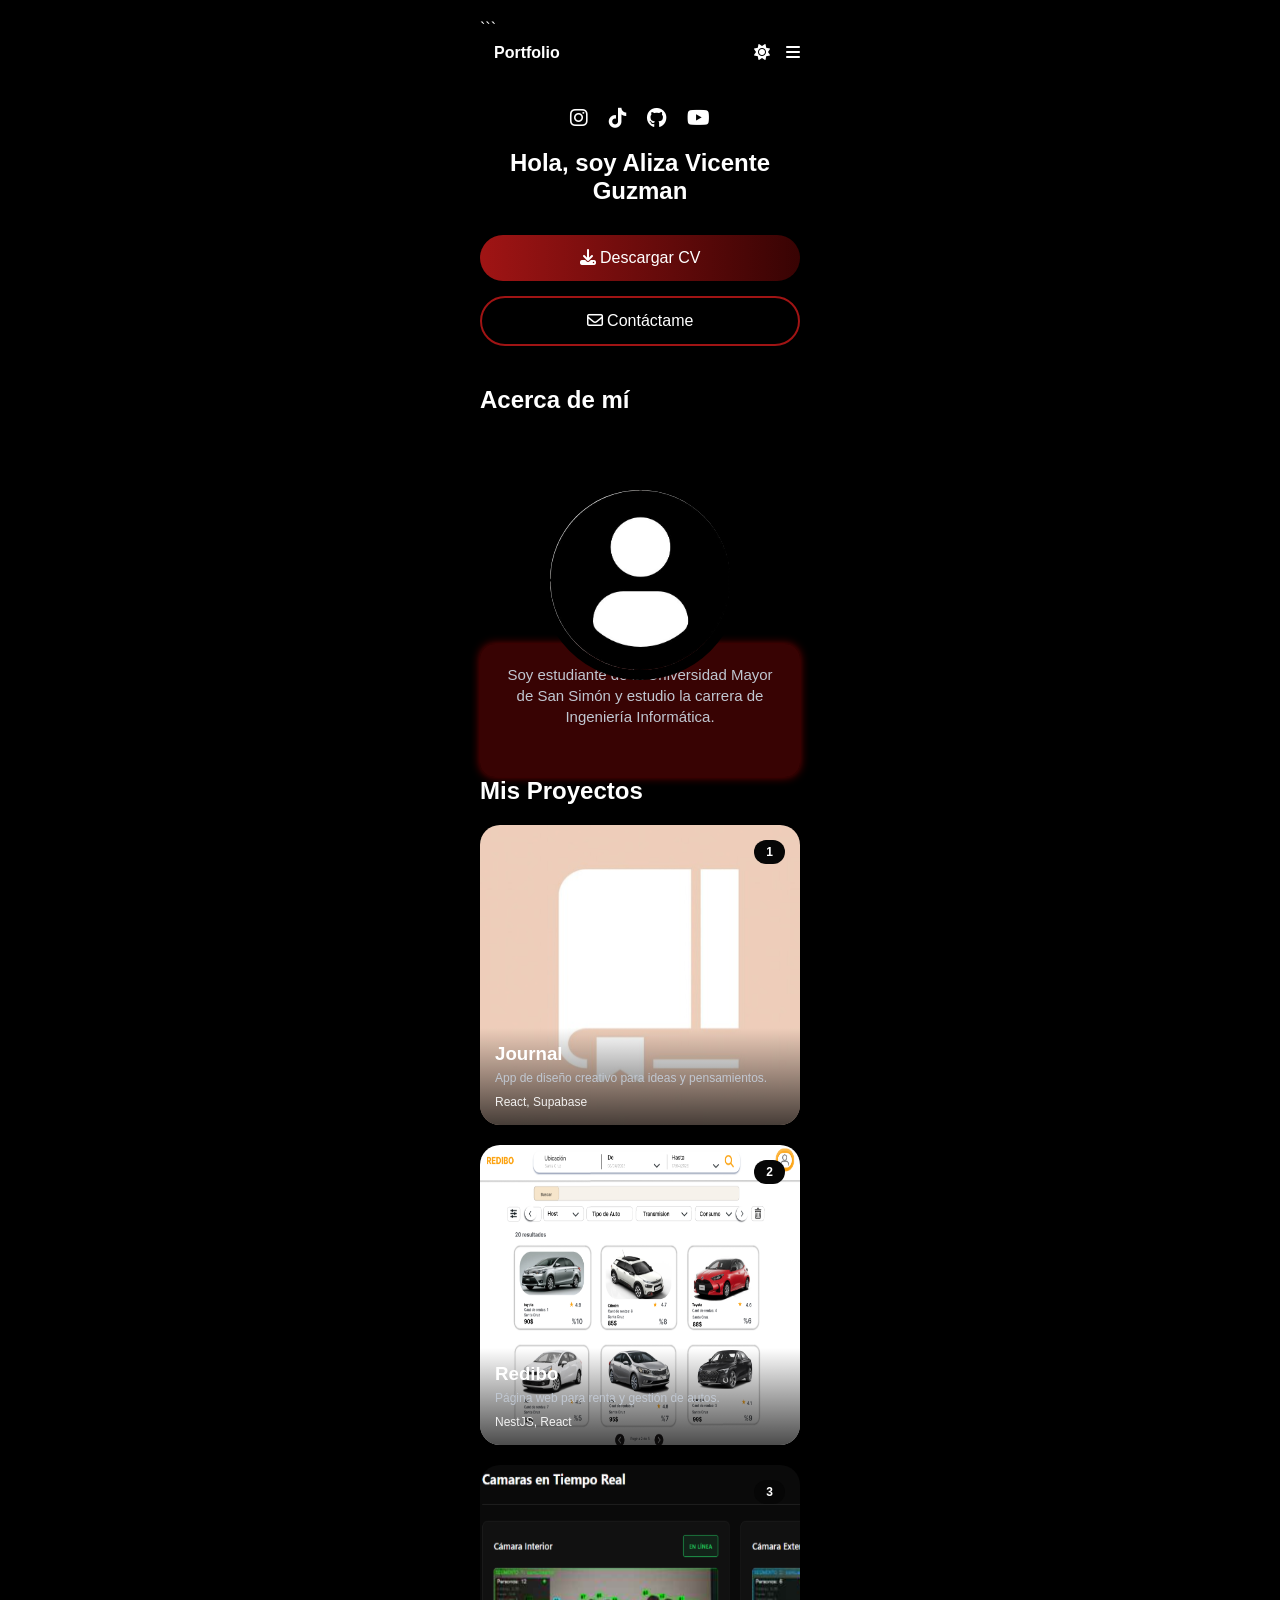
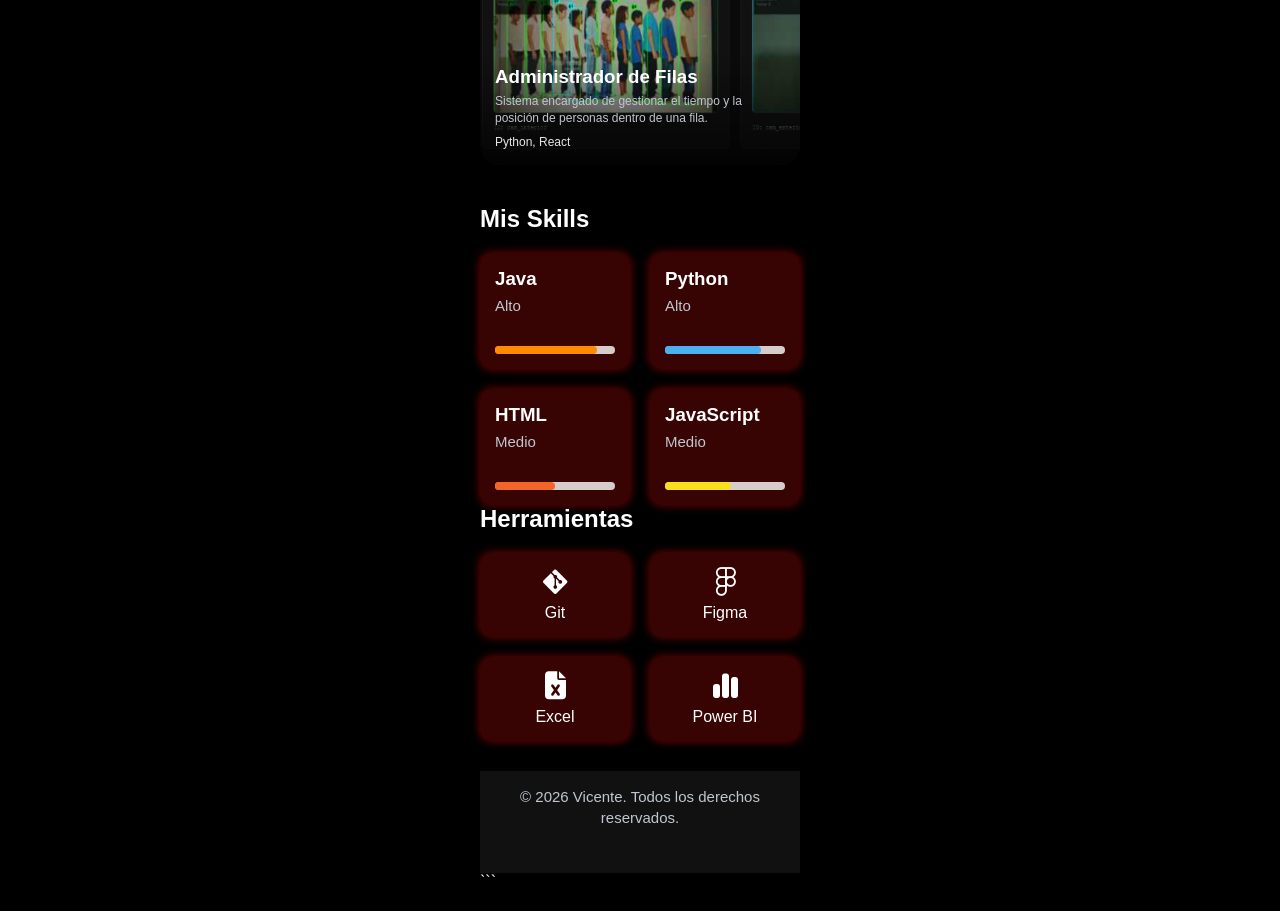
==== biografia.html @ 728a9b8c "Primer commit portafolio" ====
<!DOCTYPE html>

<html lang="es">
<head>
<meta charset="UTF-8">
<meta name="viewport" content="width=device-width, initial-scale=1.0">
<title>Portfolio</title>
<link rel="stylesheet" href="styles.css">

<!-- iconos -->

<link rel="stylesheet"
href="https://cdnjs.cloudflare.com/ajax/libs/font-awesome/6.5.0/css/all.min.css">
</head>

<body>

<main class="mobile-container">

```
<header class="topbar">
    <span class="logo">Portfolio</span>

    <div class="icons">
        <i class="fa-solid fa-sun"></i>
        <i class="fa-solid fa-bars"></i>
    </div>
</header>

<!-- HERO -->
<section class="hero">

    <div class="social">
        <i class="fa-brands fa-instagram"></i>
        <i class="fa-brands fa-tiktok"></i>
        <i class="fa-brands fa-github"></i>
        <i class="fa-brands fa-youtube"></i>
    </div>

    <h1>Hola, soy <span>Aliza Vicente Guzman</span></h1>

    <button class="btn-primary" id="cv">
        <i class="fa-solid fa-download"></i>
        Descargar CV
    </button>

    <button class="btn-secondary" id="contact">
        <i class="fa-regular fa-envelope"></i>
        Contáctame
    </button>

</section>

<!-- ACERCA DE MI -->
<section class="about">

    <h2>Acerca de mí</h2>
        
    <div class="about-card">
        <div class="profile-img">
            <img src="images/image.png" alt="Foto de perfil">
        </div>

        <p>
        Soy estudiante de la Universidad Mayor de San Simón y estudio la carrera de Ingeniería Informática.
        </p>
    </div>

</section> 

<!-- PROYECTOS -->
<section class="projects">

    <h2>Mis Proyectos</h2>

    <div class="card">
        <img src="images/image1.png" alt="Journal">

        <div class="number">1</div>

        <div class="info">
            <h3>Journal</h3>
            <p>App de diseño creativo para ideas y pensamientos.</p>
            <span class="framework">React, Supabase</span>
        </div>
    </div>

    <div class="card">
        <img src="images/image2.png" alt="Redibo">

        <div class="number">2</div>

        <div class="info">
            <h3>Redibo</h3>
            <p>Página web para renta y gestión de autos.</p>
            <span class="framework">NestJS, React</span>
        </div>
    </div>  
    
    <div class="card">
        <img src="images/image3.png" alt="Administrador de Filas">

        <div class="number">3</div>

        <div class="info">
            <h3>Administrador de Filas</h3>
            <p>Sistema encargado de gestionar el tiempo y la posición de personas dentro de una fila.</p>
            <span class="framework">Python, React</span>
        </div>
    </div>  

</section>

<!-- SKILLS -->
<section class="skills">

    <h2>Mis Skills</h2>
    
    <div class="skills-container">
    
        <div class="skill-card">
            <h3>Java</h3>
            <p>Alto</p>
            <div class="progreso">
                <div class="progress-bar java"></div>
            </div>
        </div>
    
        <div class="skill-card">
            <h3>Python</h3>
            <p>Alto</p>
            <div class="progreso">
                <div class="progress-bar python"></div>
            </div>
        </div>
    
        <div class="skill-card">
            <h3>HTML</h3>
            <p>Medio</p>
            <div class="progreso">
                <div class="progress-bar html"></div>
            </div>
        </div>
    
        <div class="skill-card">
            <h3>JavaScript</h3>
            <p>Medio</p>
            <div class="progreso">
                <div class="progress-bar js"></div>
            </div>
        </div>
    
    </div>
    
</section>

<!-- HERRAMIENTAS -->
<section class="tools-section">

    <h2>Herramientas</h2>

    <div class="tools">

        <div class="tool">
            <i class="fab fa-git-alt"></i>
            <span>Git</span>
        </div>
    
        <div class="tool">
            <i class="fab fa-figma"></i>
            <span>Figma</span>
        </div>
    
        <div class="tool">
            <i class="fa-solid fa-file-excel"></i>
            <span>Excel</span>
        </div>
    
        <div class="tool">
            <i class="fa-solid fa-chart-simple"></i>
            <span>Power BI</span>
        </div>

    </div>
        
</section>

<!-- FOOTER -->
<footer class="footer">
    <p>© 2026 Vicente. Todos los derechos reservados.</p>
</footer>
```

</main>

<script src="main.js"></script>

</body>
</html>
---- styles.css ----
*{
    margin:0;
    padding:0;
    box-sizing:border-box;
    font-family:Arial, Helvetica, sans-serif;
    }
    
    body{
    background:#000;
    display:flex;
    justify-content:center;
    align-items:center;
    min-height:100vh;
    }
    
    /* CONTENEDOR */
    
    .mobile-container{
    width:360px;
    border-radius:25px;
    padding:20px;
    color:white;
    }
    
    /* HEADER */
    
    .topbar{
    display:flex;
    justify-content:space-between;
    align-items:center;
    margin-bottom:40px;
    }
    
    .logo{
    padding:6px 14px;
    border-radius:20px;
    font-weight:bold;
    }
    
    .icons i{
    margin-left:12px;
    cursor:pointer;
    }
    
    /* HERO */
    
    .hero{
    text-align:center;
    }
    
    .social{
    margin-bottom:20px;
    }
    
    .social i{
    margin:0 8px;
    font-size:20px;
    cursor:pointer;
    }
    
    h1{
    margin-bottom:30px;
    }
    
    h1 span{
    font-weight:bold;
    }
    
    p{
    font-size:15px;
    color:#c0c7d1;
    margin-bottom:30px;
    line-height:1.4;
    }
    
    /* BOTONES */
    
    .btn-primary,
    .btn-secondary{
    width:100%;
    padding:14px;
    border-radius:30px;
    font-size:16px;
    cursor:pointer;
    }
    
    .btn-primary{
    border:none;
    background:linear-gradient(90deg,#ad1616ec,#6c060684);
    color:white;
    margin-bottom:15px;
    }
    
    .btn-secondary{
    background:transparent;
    border:2px solid #ad1616ec;
    color:white;
    }
    
    /* FOTO PERFIL */
    
    .profile-img{
    position:absolute;
    top:480px;
    left:50%;
    transform:translateX(-50%);
    }
    
    .profile-img img{
    width:200px;
    height:200px;
    border-radius:50%;
    object-fit:cover;
    border:10px solid black;
    }
    
    /* ABOUT */
    
    .about{
    margin-top:40px;
    text-align:center;
    }
    
    h2{
    margin-bottom:20px;
    text-align:left;
    }
    
    .about-card{
    background:#6c060684;
    padding:20px;
    border-radius:15px;
    box-shadow:0 0 10px rgba(255, 8, 8, 0.486);
    margin-top:230px;
    }
    
    /* PROJECTS */
    
    .card{
    width:320px;
    height:300px;
    border-radius:20px;
    overflow:hidden;
    position:relative;
    margin-top:20px;
    }
    
    .card img{
    width:100%;
    height:100%;
    }
    
    .number{
    position:absolute;
    top:15px;
    right:15px;
    background:#060606;
    padding:5px 12px;
    border-radius:20px;
    font-size:12px;
    font-weight:bold;
    }
    
    .info{
    position:absolute;
    bottom:0;
    width:100%;
    padding:15px;
    background:linear-gradient(to top, rgba(0,0,0,0.7), transparent);
    text-align:left;
    }
    
    .info p{
    margin:5px 0;
    font-size:12px;
    }
    
    .framework{
    font-size:12px;
    opacity:0.9;
    }
    
    /* SKILLS */
    
    .skills{
    margin-top:40px;
    }
    
    .skills-container{
    display:grid;
    grid-template-columns:1fr 1fr;
    gap:20px;
    }
    
    .skill-card{
    background:#6c060684;
    padding:15px;
    border-radius:12px;
    box-shadow:0 0 10px rgba(255, 8, 8, 0.486);
    }
    
    h3{
    margin-bottom:5px;
    }
    
    .progreso{
    width:100%;
    height:8px;
    background:#ffffffcb;
    border-radius:10px;
    margin-top:8px;
    }
    
    .progress-bar{
    height:100%;
    border-radius:10px;
    }
    
    .java{width:85%;background:#ff8a00;}
    .python{width:80%;background:#4cafef;}
    .html{width:50%;background:#f16529;}
    .js{width:55%;background:#f7df1e;}
    
    /* TOOLS */
    
    .tools{
    display:grid;
    grid-template-columns:1fr 1fr;
    gap:20px;
    }
    
    .tool{
    display:flex;
    flex-direction:column;
    align-items:center;
    padding:15px;
    border-radius:12px;
    background:#6c060684;
    box-shadow:0 0 10px rgba(255, 8, 8, 0.486);
    }
    
    .tool:hover{
    transform:translateY(-3px);
    background:#e9e9e9;
    }
    
    .tool i{
    font-size:28px;
    margin-bottom:8px;
    }
    
    /* FOOTER */
    
    .footer{
    text-align:center;
    padding:15px;
    background:#111;
    color:#aaa;
    font-size:14px;
    margin-top:30px;
    }
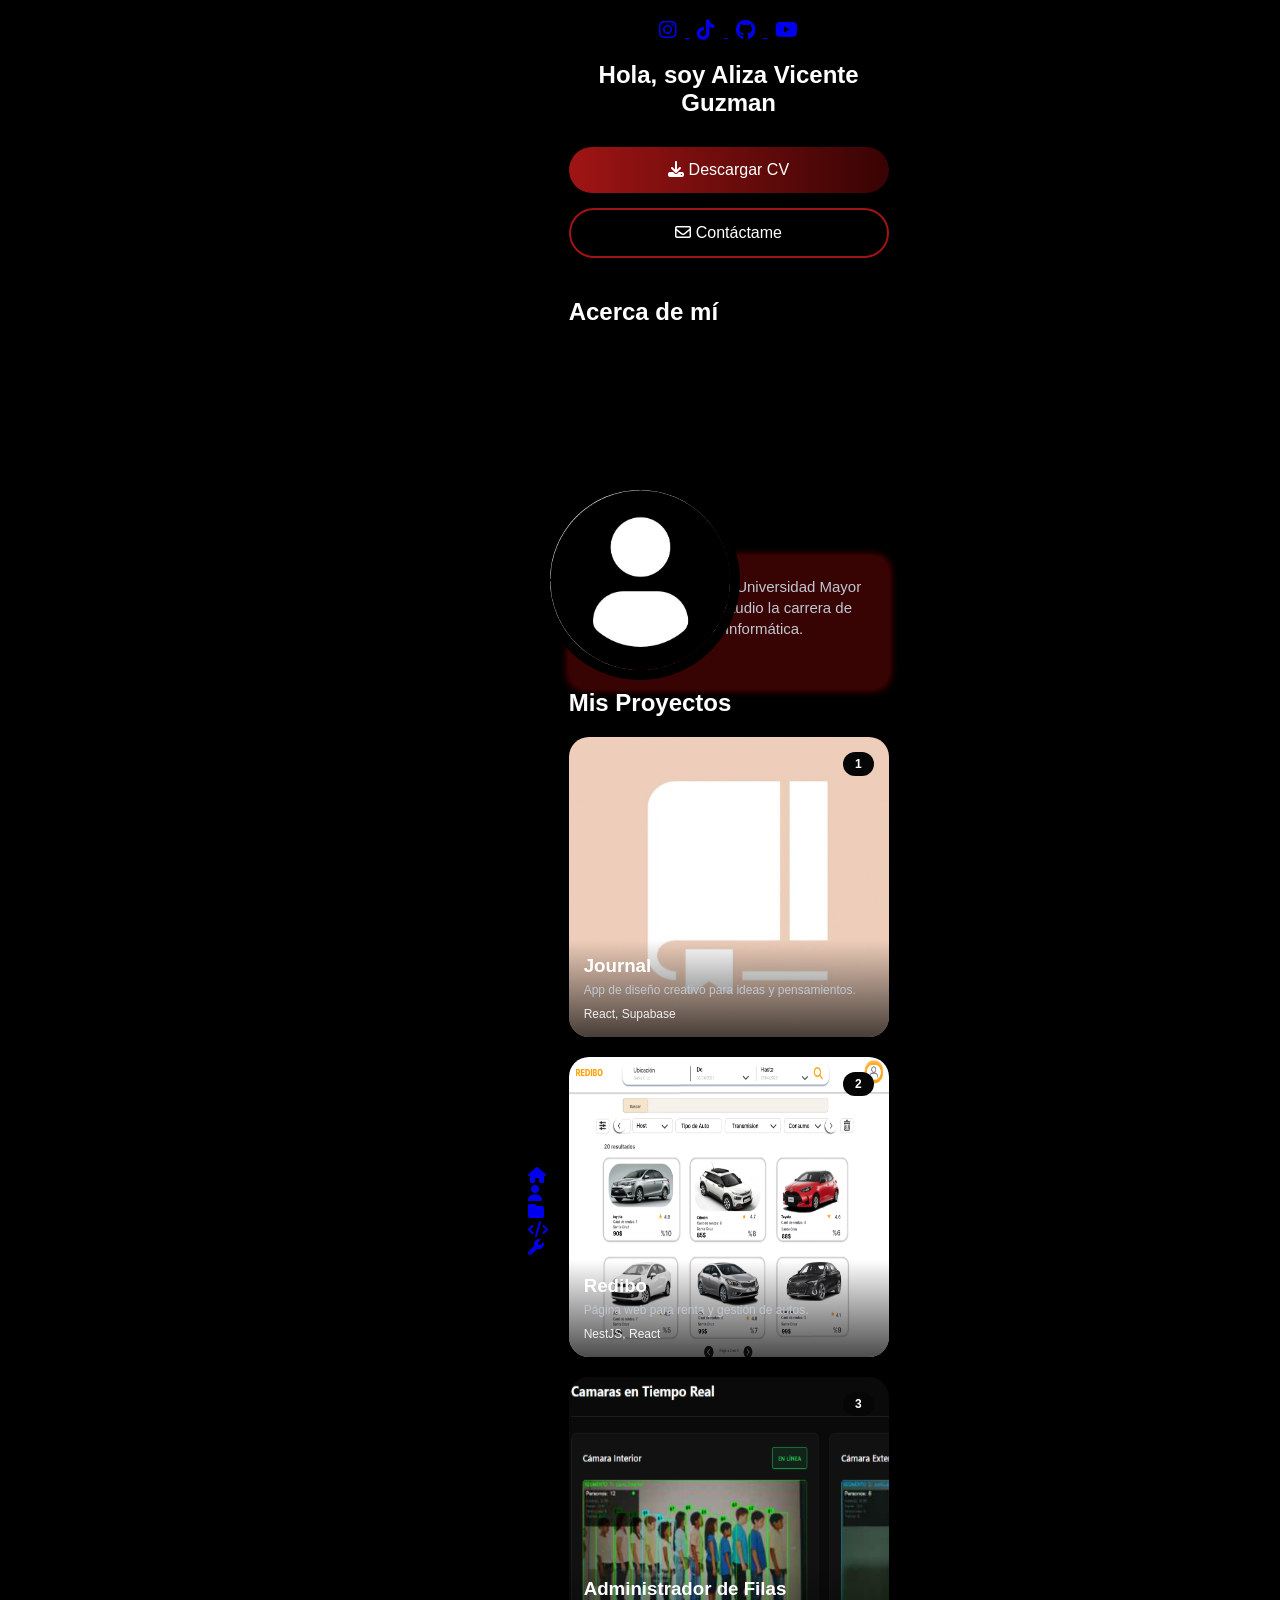
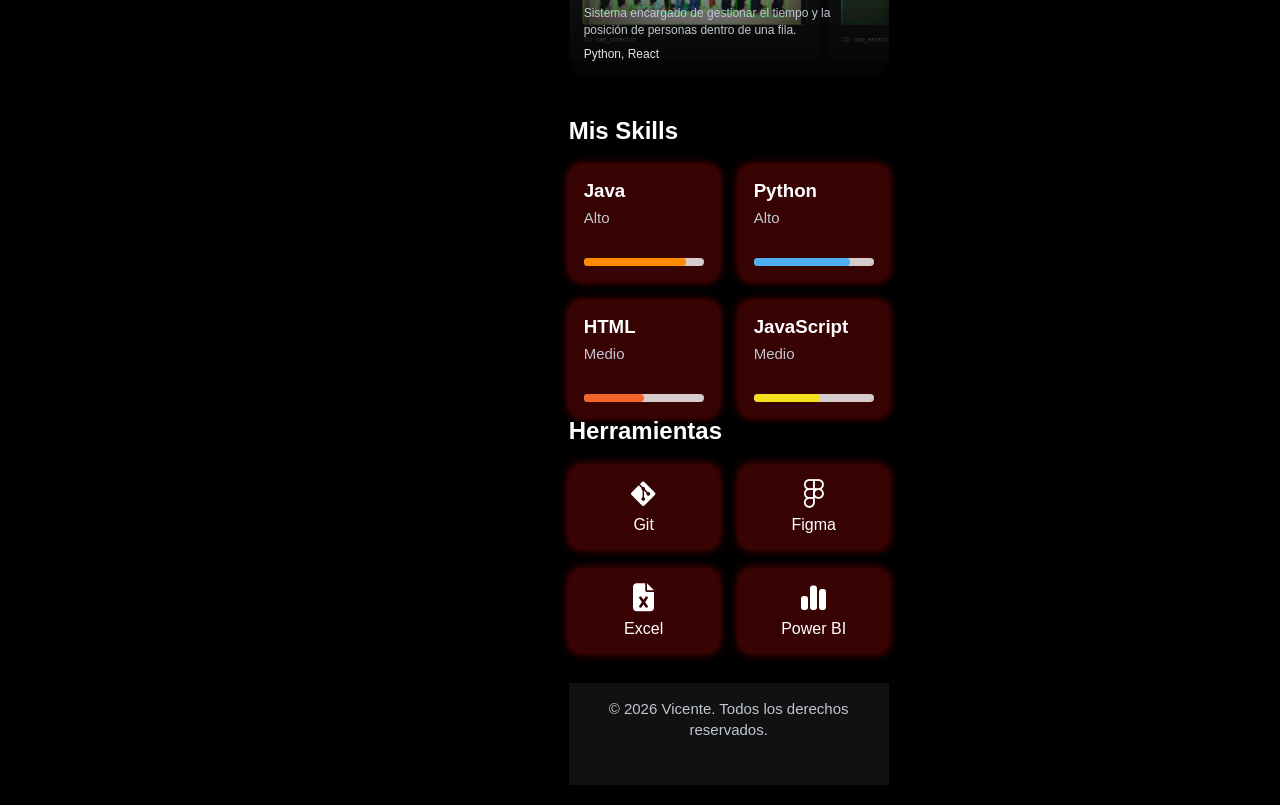
==== commit dc4962d8: "Mejora de la semántica en biografia.html" ====
--- a/biografia.html
+++ b/biografia.html
@@ -1,199 +1,245 @@
 <!DOCTYPE html>
-
 <html lang="es">
+
 <head>
-<meta charset="UTF-8">
-<meta name="viewport" content="width=device-width, initial-scale=1.0">
-<title>Portfolio</title>
-<link rel="stylesheet" href="styles.css">
-
-<!-- iconos -->
-
-<link rel="stylesheet"
-href="https://cdnjs.cloudflare.com/ajax/libs/font-awesome/6.5.0/css/all.min.css">
+    <meta charset="UTF-8">
+    <meta name="viewport" content="width=device-width, initial-scale=1.0">
+    <title>Portfolio — Aliza Vicente Guzman</title>
+
+    <link rel="stylesheet" href="styles.css">
+
+    <!-- ICONOS -->
+    <link rel="stylesheet"
+    href="https://cdnjs.cloudflare.com/ajax/libs/font-awesome/6.5.0/css/all.min.css">
 </head>
 
 <body>
 
-<main class="mobile-container">
-
-```
-<header class="topbar">
-    <span class="logo">Portfolio</span>
-
-    <div class="icons">
-        <i class="fa-solid fa-sun"></i>
-        <i class="fa-solid fa-bars"></i>
+    <!-- HEADER -->
+    <header class="topbar">
+    <span class="topbar-brand">Aliza Vicente Guzman</span>
+    </header>
+
+    <!-- NAV -->
+        <nav class="sidebar" id="sidebar" aria-label="Navegación principal">
+
+        <div class="sidebar-header" aria-hidden="true">
+        <span class="sidebar-initials">AV</span>
     </div>
-</header>
-
-<!-- HERO -->
-<section class="hero">
-
-    <div class="social">
-        <i class="fa-brands fa-instagram"></i>
-        <i class="fa-brands fa-tiktok"></i>
-        <i class="fa-brands fa-github"></i>
-        <i class="fa-brands fa-youtube"></i>
-    </div>
-
-    <h1>Hola, soy <span>Aliza Vicente Guzman</span></h1>
-
-    <button class="btn-primary" id="cv">
-        <i class="fa-solid fa-download"></i>
+
+    <ul>
+        <li>
+        <a href="#home" aria-label="Inicio">
+            <i class="fa-solid fa-house" aria-hidden="true"></i>
+        </a>
+        </li>
+
+        <li>
+        <a href="#about" aria-label="Acerca de mí">
+            <i class="fa-solid fa-user" aria-hidden="true"></i>
+        </a>
+        </li>
+
+        <li>
+        <a href="#projects" aria-label="Proyectos">
+            <i class="fa-solid fa-folder" aria-hidden="true"></i>
+        </a>
+        </li>
+
+        <li>
+        <a href="#skills" aria-label="Habilidades">
+            <i class="fa-solid fa-code" aria-hidden="true"></i>
+        </a>
+        </li>
+
+        <li>
+        <a href="#tools" aria-label="Herramientas">
+            <i class="fa-solid fa-wrench" aria-hidden="true"></i>
+        </a>
+        </li>
+    </ul>
+
+    </nav>
+
+
+    <main class="mobile-container">
+
+
+    <!-- HERO -->
+    <section class="hero" id="home" aria-labelledby="hero-title">
+
+        <div class="social">
+        <a href="https://instagram.com/" target="_blank" rel="noopener noreferrer" aria-label="Instagram">
+            <i class="fa-brands fa-instagram" aria-hidden="true"></i>
+        </a>
+        <a href="https://tiktok.com/" target="_blank" rel="noopener noreferrer" aria-label="TikTok">
+            <i class="fa-brands fa-tiktok" aria-hidden="true"></i>
+        </a>
+        <a href="https://github.com/" target="_blank" rel="noopener noreferrer" aria-label="GitHub">
+            <i class="fa-brands fa-github" aria-hidden="true"></i>
+        </a>
+        <a href="https://youtube.com/" target="_blank" rel="noopener noreferrer" aria-label="YouTube">
+            <i class="fa-brands fa-youtube" aria-hidden="true"></i>
+        </a>
+        </div>
+
+        <h1 id="hero-title">Hola, soy <span>Aliza Vicente Guzman</span></h1>
+
+        <button class="btn-primary" id="cv" type="button">
+        <i class="fa-solid fa-download" aria-hidden="true"></i>
         Descargar CV
-    </button>
-
-    <button class="btn-secondary" id="contact">
-        <i class="fa-regular fa-envelope"></i>
+        </button>
+
+        <button class="btn-secondary" id="contact" type="button">
+        <i class="fa-regular fa-envelope" aria-hidden="true"></i>
         Contáctame
-    </button>
-
-</section>
-
-<!-- ACERCA DE MI -->
-<section class="about">
-
-    <h2>Acerca de mí</h2>
-        
-    <div class="about-card">
+        </button>
+
+    </section>
+
+
+    <!-- ABOUT -->
+    <section class="about" id="about" aria-labelledby="about-title">
+
+        <h2 id="about-title">Acerca de mí</h2>
+
+        <div class="about-card">
+
         <div class="profile-img">
-            <img src="images/image.png" alt="Foto de perfil">
+            <img src="images/image.png" alt="Foto de perfil de Aliza Vicente Guzman">
         </div>
 
         <p>
-        Soy estudiante de la Universidad Mayor de San Simón y estudio la carrera de Ingeniería Informática.
+            Soy estudiante de la Universidad Mayor de San Simón y estudio la carrera de Ingeniería Informática.
         </p>
-    </div>
-
-</section> 
-
-<!-- PROYECTOS -->
-<section class="projects">
-
-    <h2>Mis Proyectos</h2>
-
-    <div class="card">
-        <img src="images/image1.png" alt="Journal">
-
-        <div class="number">1</div>
-
+
+        </div>
+
+    </section>
+
+
+    <!-- PROJECTS -->
+    <section class="projects" id="projects" aria-labelledby="projects-title">
+
+        <h2 id="projects-title">Mis Proyectos</h2>
+
+        <div class="card">
+        <img src="images/image1.png" alt="Captura de pantalla del proyecto Journal">
+        <div class="number" aria-hidden="true">1</div>
         <div class="info">
             <h3>Journal</h3>
             <p>App de diseño creativo para ideas y pensamientos.</p>
             <span class="framework">React, Supabase</span>
         </div>
-    </div>
-
-    <div class="card">
-        <img src="images/image2.png" alt="Redibo">
-
-        <div class="number">2</div>
-
+        </div>
+
+        <div class="card">
+        <img src="images/image2.png" alt="Captura de pantalla del proyecto Redibo">
+        <div class="number" aria-hidden="true">2</div>
         <div class="info">
             <h3>Redibo</h3>
             <p>Página web para renta y gestión de autos.</p>
             <span class="framework">NestJS, React</span>
         </div>
-    </div>  
-    
-    <div class="card">
-        <img src="images/image3.png" alt="Administrador de Filas">
-
-        <div class="number">3</div>
-
+        </div>
+
+        <div class="card">
+        <img src="images/image3.png" alt="Captura de pantalla del proyecto Administrador de Filas">
+        <div class="number" aria-hidden="true">3</div>
         <div class="info">
             <h3>Administrador de Filas</h3>
             <p>Sistema encargado de gestionar el tiempo y la posición de personas dentro de una fila.</p>
             <span class="framework">Python, React</span>
         </div>
-    </div>  
-
-</section>
-
-<!-- SKILLS -->
-<section class="skills">
-
-    <h2>Mis Skills</h2>
-    
-    <div class="skills-container">
-    
+        </div>
+
+    </section>
+
+
+    <!-- SKILLS -->
+    <section class="skills" id="skills" aria-labelledby="skills-title">
+
+        <h2 id="skills-title">Mis Skills</h2>
+
+        <div class="skills-container">
+
         <div class="skill-card">
             <h3>Java</h3>
             <p>Alto</p>
-            <div class="progreso">
-                <div class="progress-bar java"></div>
-            </div>
-        </div>
-    
+            <div class="progreso" role="progressbar" aria-label="Nivel de Java" aria-valuenow="85" aria-valuemin="0" aria-valuemax="100">
+            <div class="progress-bar java"></div>
+            </div>
+        </div>
+
         <div class="skill-card">
             <h3>Python</h3>
             <p>Alto</p>
-            <div class="progreso">
-                <div class="progress-bar python"></div>
-            </div>
-        </div>
-    
+            <div class="progreso" role="progressbar" aria-label="Nivel de Python" aria-valuenow="85" aria-valuemin="0" aria-valuemax="100">
+            <div class="progress-bar python"></div>
+            </div>
+        </div>
+
         <div class="skill-card">
             <h3>HTML</h3>
             <p>Medio</p>
-            <div class="progreso">
-                <div class="progress-bar html"></div>
-            </div>
-        </div>
-    
+            <div class="progreso" role="progressbar" aria-label="Nivel de HTML" aria-valuenow="60" aria-valuemin="0" aria-valuemax="100">
+            <div class="progress-bar html"></div>
+            </div>
+        </div>
+
         <div class="skill-card">
             <h3>JavaScript</h3>
             <p>Medio</p>
-            <div class="progreso">
-                <div class="progress-bar js"></div>
-            </div>
-        </div>
-    
-    </div>
-    
-</section>
-
-<!-- HERRAMIENTAS -->
-<section class="tools-section">
-
-    <h2>Herramientas</h2>
-
-    <div class="tools">
-
-        <div class="tool">
-            <i class="fab fa-git-alt"></i>
+            <div class="progreso" role="progressbar" aria-label="Nivel de JavaScript" aria-valuenow="60" aria-valuemin="0" aria-valuemax="100">
+            <div class="progress-bar js"></div>
+            </div>
+        </div>
+
+        </div>
+
+    </section>
+
+
+    <!-- TOOLS -->
+    <section class="tools-section" id="tools" aria-labelledby="tools-title">
+
+        <h2 id="tools-title">Herramientas</h2>
+
+        <div class="tools">
+
+        <div class="tool">
+            <i class="fab fa-git-alt" aria-hidden="true"></i>
             <span>Git</span>
         </div>
-    
-        <div class="tool">
-            <i class="fab fa-figma"></i>
+
+        <div class="tool">
+            <i class="fab fa-figma" aria-hidden="true"></i>
             <span>Figma</span>
         </div>
-    
-        <div class="tool">
-            <i class="fa-solid fa-file-excel"></i>
+
+        <div class="tool">
+            <i class="fa-solid fa-file-excel" aria-hidden="true"></i>
             <span>Excel</span>
         </div>
-    
-        <div class="tool">
-            <i class="fa-solid fa-chart-simple"></i>
+
+        <div class="tool">
+            <i class="fa-solid fa-chart-simple" aria-hidden="true"></i>
             <span>Power BI</span>
         </div>
 
-    </div>
-        
-</section>
-
-<!-- FOOTER -->
-<footer class="footer">
-    <p>© 2026 Vicente. Todos los derechos reservados.</p>
-</footer>
-```
-
-</main>
-
-<script src="main.js"></script>
+        </div>
+
+    </section>
+
+
+    <!-- FOOTER -->
+    <footer class="footer">
+        <p>© 2026 Vicente. Todos los derechos reservados.</p>
+    </footer>
+
+    </main>
+
+    <script src="main.js"></script>
 
 </body>
-</html>
+</html>
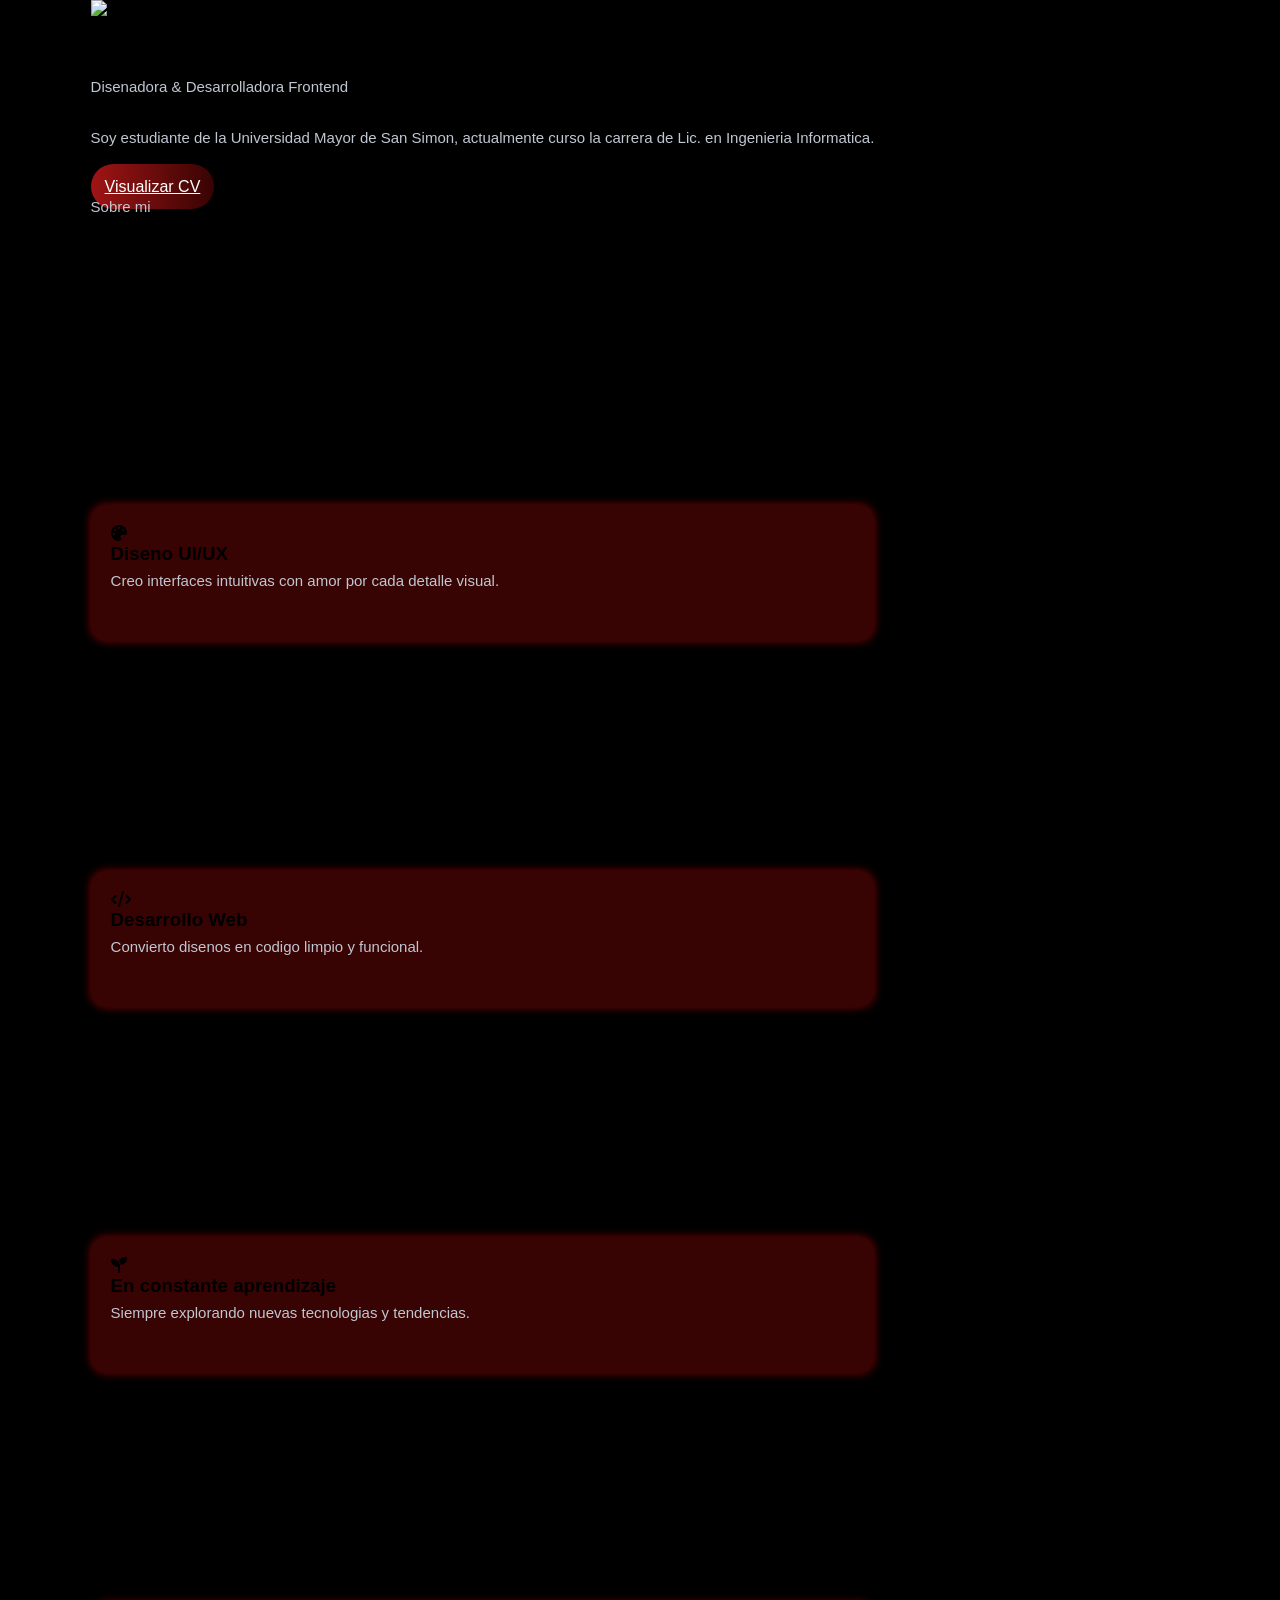
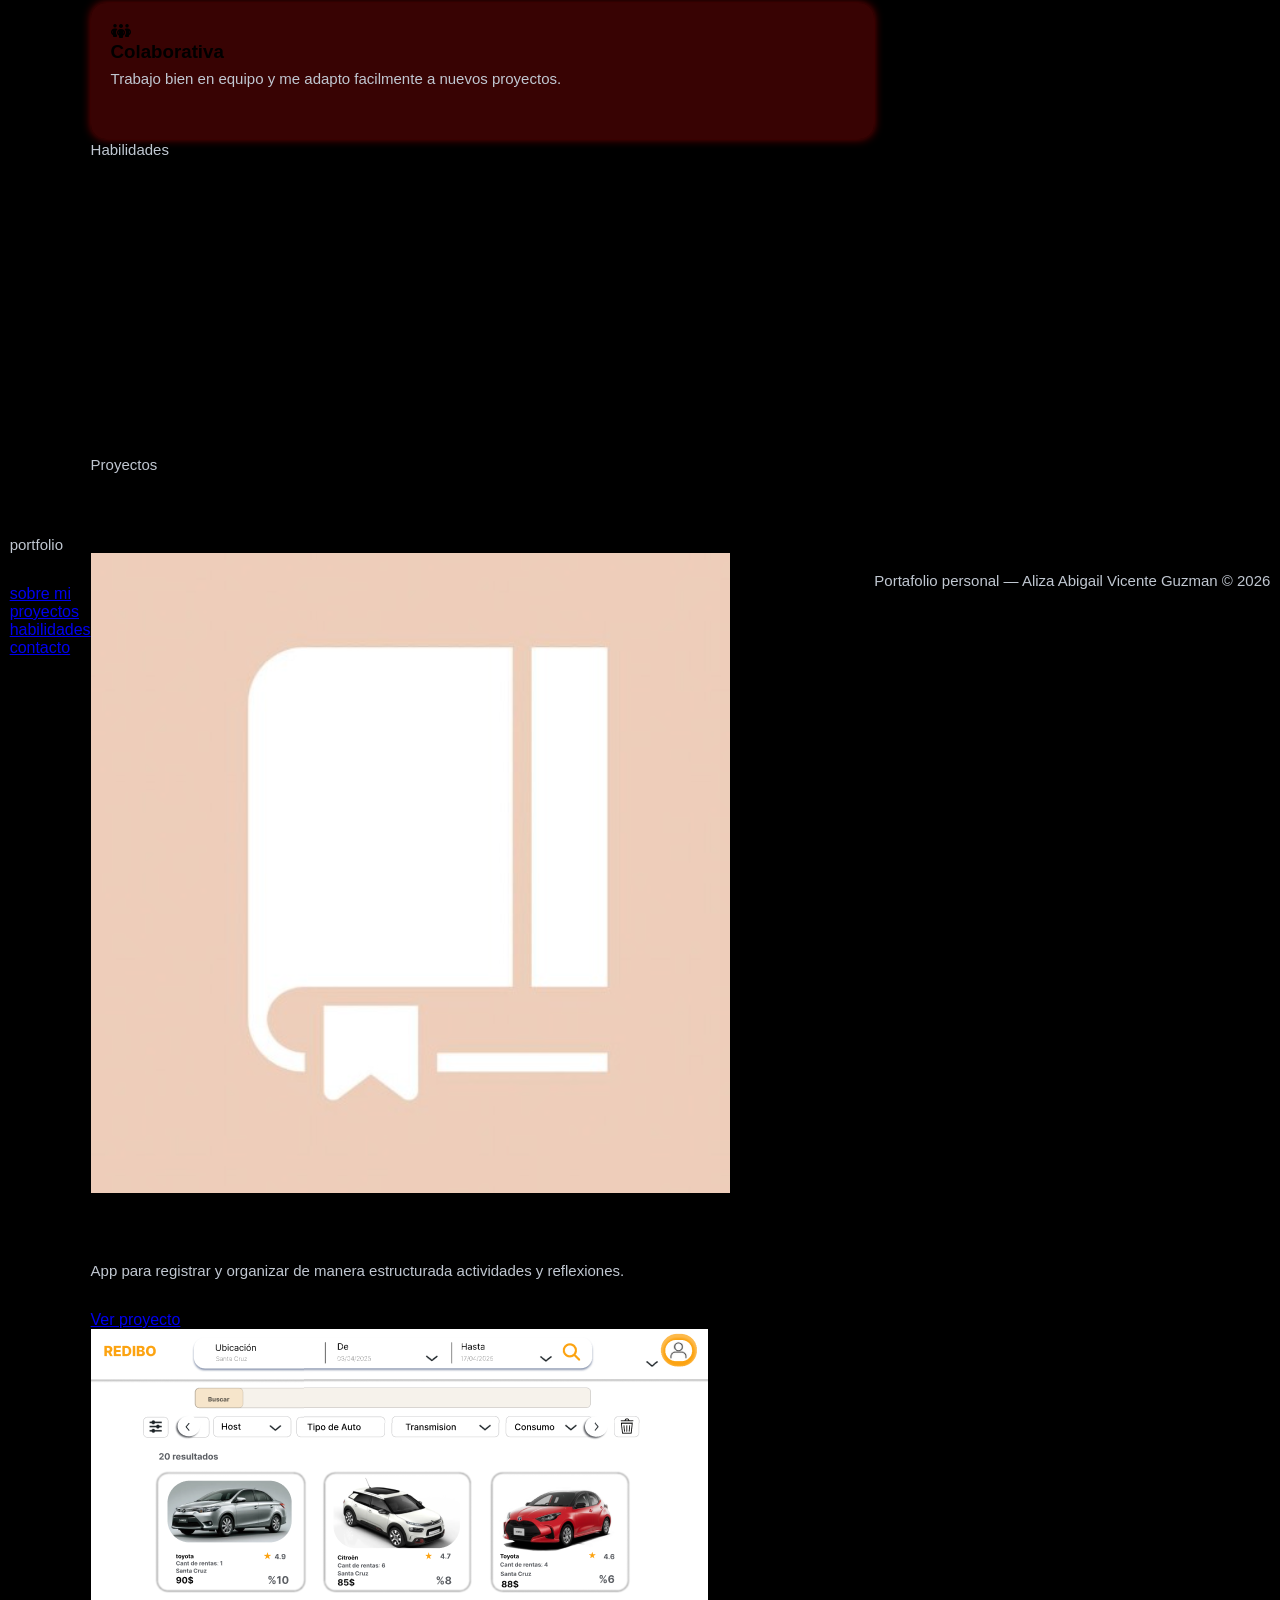
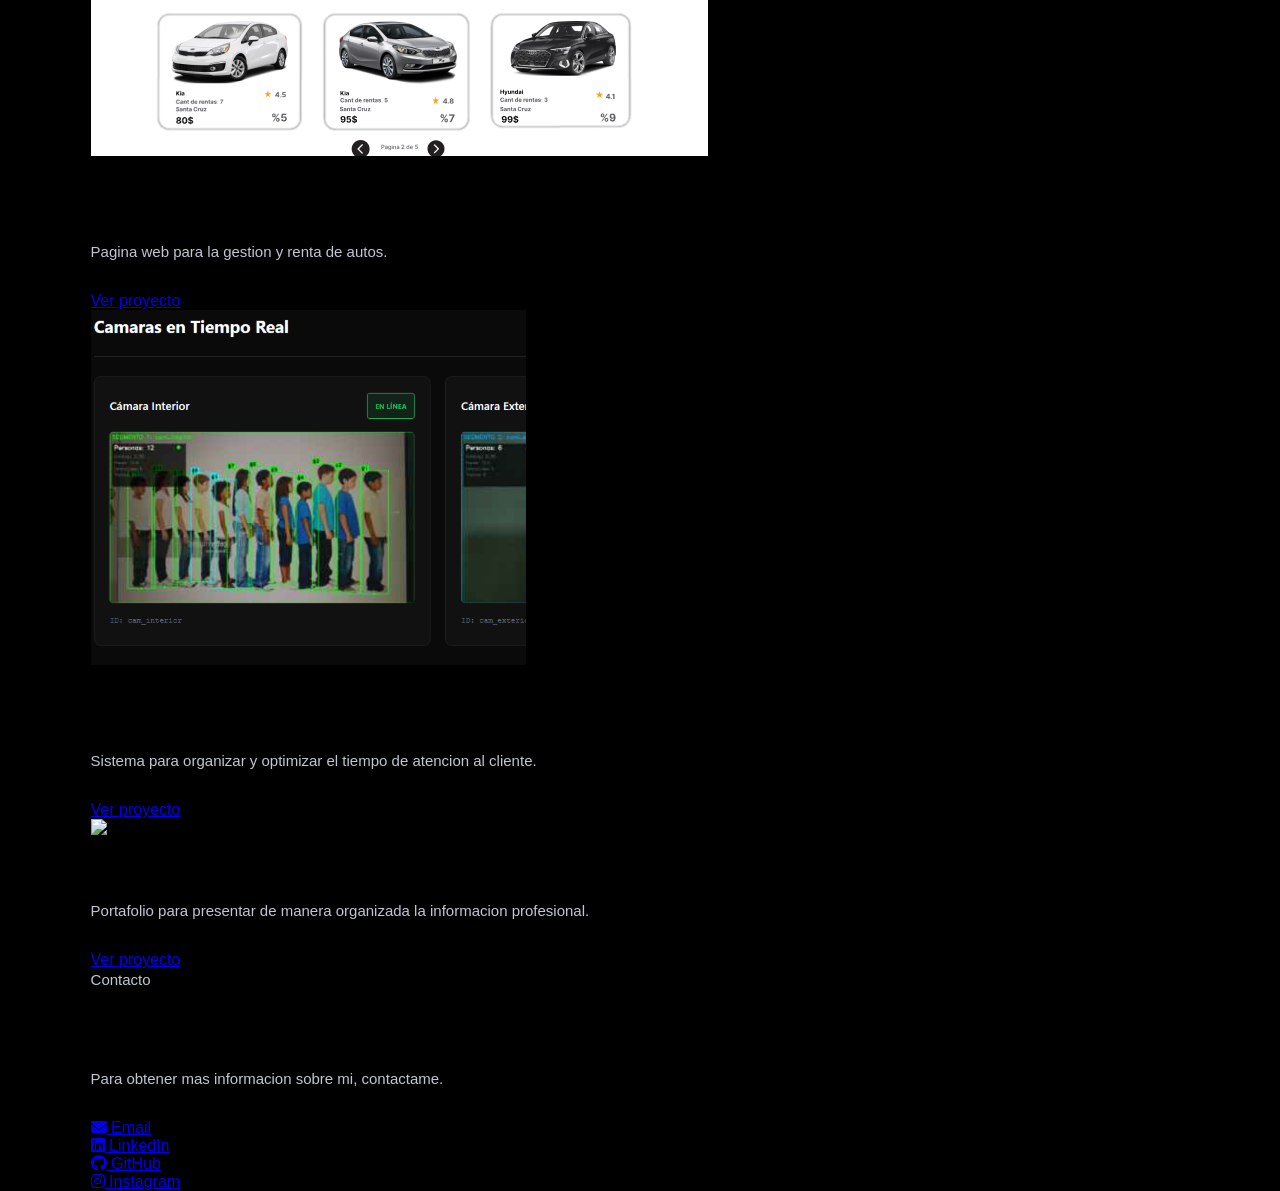
==== commit 93c9f52f: "Actualizar contenido y anadir nuevos links" ====
--- a/biografia.html
+++ b/biografia.html
@@ -1,245 +1,220 @@
 <!DOCTYPE html>
 <html lang="es">
-
 <head>
-    <meta charset="UTF-8">
-    <meta name="viewport" content="width=device-width, initial-scale=1.0">
-    <title>Portfolio — Aliza Vicente Guzman</title>
-
-    <link rel="stylesheet" href="styles.css">
-
-    <!-- ICONOS -->
-    <link rel="stylesheet"
-    href="https://cdnjs.cloudflare.com/ajax/libs/font-awesome/6.5.0/css/all.min.css">
+  <meta charset="UTF-8" />
+  <meta name="viewport" content="width=device-width, initial-scale=1.0" />
+  <title>Portfolio — Aliza Abigail Vicente Guzman</title>
+  <link href="https://fonts.googleapis.com/css2?family=Playfair+Display:ital,wght@0,400;0,700;1,400&family=DM+Sans:wght@300;400;500&display=swap" rel="stylesheet" />
+  <link rel="stylesheet" href="styles.css" />
+  <link rel="stylesheet" href="https://cdnjs.cloudflare.com/ajax/libs/font-awesome/6.5.1/css/all.min.css" />
 </head>
-
 <body>
 
-    <!-- HEADER -->
-    <header class="topbar">
-    <span class="topbar-brand">Aliza Vicente Guzman</span>
-    </header>
-
-    <!-- NAV -->
-        <nav class="sidebar" id="sidebar" aria-label="Navegación principal">
-
-        <div class="sidebar-header" aria-hidden="true">
-        <span class="sidebar-initials">AV</span>
-    </div>
-
-    <ul>
-        <li>
-        <a href="#home" aria-label="Inicio">
-            <i class="fa-solid fa-house" aria-hidden="true"></i>
-        </a>
-        </li>
-
-        <li>
-        <a href="#about" aria-label="Acerca de mí">
-            <i class="fa-solid fa-user" aria-hidden="true"></i>
-        </a>
-        </li>
-
-        <li>
-        <a href="#projects" aria-label="Proyectos">
-            <i class="fa-solid fa-folder" aria-hidden="true"></i>
-        </a>
-        </li>
-
-        <li>
-        <a href="#skills" aria-label="Habilidades">
-            <i class="fa-solid fa-code" aria-hidden="true"></i>
-        </a>
-        </li>
-
-        <li>
-        <a href="#tools" aria-label="Herramientas">
-            <i class="fa-solid fa-wrench" aria-hidden="true"></i>
-        </a>
-        </li>
+  <div class="blob blob-1" aria-hidden="true"></div>
+  <div class="blob blob-2" aria-hidden="true"></div>
+  <div class="blob blob-3" aria-hidden="true"></div>
+
+  <nav aria-label="Navegacion principal">
+    <p class="nav-logo">portfolio</p>
+    <ul class="nav-links">
+      <li><a href="#about">sobre mi</a></li>
+      <li><a href="#projects">proyectos</a></li>
+      <li><a href="#skills">habilidades</a></li>
+      <li><a href="#contact">contacto</a></li>
     </ul>
-
-    </nav>
-
-
-    <main class="mobile-container">
-
-
-    <!-- HERO -->
-    <section class="hero" id="home" aria-labelledby="hero-title">
-
-        <div class="social">
-        <a href="https://instagram.com/" target="_blank" rel="noopener noreferrer" aria-label="Instagram">
-            <i class="fa-brands fa-instagram" aria-hidden="true"></i>
-        </a>
-        <a href="https://tiktok.com/" target="_blank" rel="noopener noreferrer" aria-label="TikTok">
-            <i class="fa-brands fa-tiktok" aria-hidden="true"></i>
-        </a>
-        <a href="https://github.com/" target="_blank" rel="noopener noreferrer" aria-label="GitHub">
-            <i class="fa-brands fa-github" aria-hidden="true"></i>
-        </a>
-        <a href="https://youtube.com/" target="_blank" rel="noopener noreferrer" aria-label="YouTube">
-            <i class="fa-brands fa-youtube" aria-hidden="true"></i>
-        </a>
-        </div>
-
-        <h1 id="hero-title">Hola, soy <span>Aliza Vicente Guzman</span></h1>
-
-        <button class="btn-primary" id="cv" type="button">
-        <i class="fa-solid fa-download" aria-hidden="true"></i>
-        Descargar CV
-        </button>
-
-        <button class="btn-secondary" id="contact" type="button">
-        <i class="fa-regular fa-envelope" aria-hidden="true"></i>
-        Contáctame
-        </button>
-
-    </section>
-
-
-    <!-- ABOUT -->
-    <section class="about" id="about" aria-labelledby="about-title">
-
-        <h2 id="about-title">Acerca de mí</h2>
-
-        <div class="about-card">
-
-        <div class="profile-img">
-            <img src="images/image.png" alt="Foto de perfil de Aliza Vicente Guzman">
-        </div>
-
-        <p>
-            Soy estudiante de la Universidad Mayor de San Simón y estudio la carrera de Ingeniería Informática.
-        </p>
-
-        </div>
-
-    </section>
-
-
-    <!-- PROJECTS -->
-    <section class="projects" id="projects" aria-labelledby="projects-title">
-
-        <h2 id="projects-title">Mis Proyectos</h2>
-
-        <div class="card">
-        <img src="images/image1.png" alt="Captura de pantalla del proyecto Journal">
-        <div class="number" aria-hidden="true">1</div>
-        <div class="info">
+  </nav>
+
+  <main>
+
+  <!--INTRODUCCION-->
+  
+    <section id="hero" aria-label="Presentacion">
+      <div class="hero-content">
+        <div class="hero-avatar">
+          <img src="images/me.jpeg" alt="Foto de perfil de Aliza Abigail Vicente Guzman" />
+        </div>
+        <div class="hero-text">
+          <h1 class="hero-name">Hola, soy <em>Aliza Abigail Vicente Guzman</em></h1>
+          <p class="hero-role">Disenadora &amp; Desarrolladora Frontend</p>
+          <p class="hero-desc">
+            Soy estudiante de la Universidad Mayor de San Simon, actualmente curso la carrera de Lic. en Ingenieria Informatica.
+          </p>
+          <div class="hero-ctas">
+            <a href="https://drive.google.com/file/u/2/d/1WuAeynEb-HpkbZNe7YaThJx6LUF50vDQ/view?usp=drive_open" class="btn-primary" target="_blank" rel="noopener noreferrer">
+              Visualizar CV
+            </a>
+          </div>
+        </div>
+      </div>
+    </section>
+
+    <!--SOBRE MI-->
+
+    <section id="about" aria-labelledby="about-title">
+      <p class="section-title">Sobre mi</p>
+      <h2 id="about-title" class="section-label">Un poco de mi</h2>
+      <div class="about-grid">
+        <div class="about-card">
+          <div class="about-icon" aria-hidden="true"><i class="fa-solid fa-palette"></i></div>
+          <div>
+            <h3>Diseno UI/UX</h3>
+            <p>Creo interfaces intuitivas con amor por cada detalle visual.</p>
+          </div>
+        </div>
+        <div class="about-card">
+          <div class="about-icon" aria-hidden="true"><i class="fa-solid fa-code"></i></div>
+          <div>
+            <h3>Desarrollo Web</h3>
+            <p>Convierto disenos en codigo limpio y funcional.</p>
+          </div>
+        </div>
+        <div class="about-card">
+          <div class="about-icon" aria-hidden="true"><i class="fa-solid fa-seedling"></i></div>
+          <div>
+            <h3>En constante aprendizaje</h3>
+            <p>Siempre explorando nuevas tecnologias y tendencias.</p>
+          </div>
+        </div>
+        <div class="about-card">
+          <div class="about-icon" aria-hidden="true"><i class="fa-solid fa-people-group"></i></div>
+          <div>
+            <h3>Colaborativa</h3>
+            <p>Trabajo bien en equipo y me adapto facilmente a nuevos proyectos.</p>
+          </div>
+        </div>
+      </div>
+    </section>
+
+    <!-- SKILLS -->
+
+    <section id="skills" aria-labelledby="skills-title">
+      <p class="section-title">Habilidades</p>
+      <h2 id="skills-title" class="section-label">Mis skills</h2>
+      <ul class="skills-wrap">
+        <li class="skill-pill s1">HTML &amp; CSS</li>
+        <li class="skill-pill s2">JavaScript</li>
+        <li class="skill-pill s3">Figma</li>
+        <li class="skill-pill s1">React</li>
+        <li class="skill-pill s4">Tailwind CSS</li>
+        <li class="skill-pill s2">Diseno Responsivo</li>
+        <li class="skill-pill s3">Illustrator</li>
+        <li class="skill-pill s1">Node.js</li>
+        <li class="skill-pill s4">Git &amp; GitHub</li>
+        <li class="skill-pill s2">Accesibilidad</li>
+        <li class="skill-pill s3">Motion Design</li>
+        <li class="skill-pill s1">TypeScript</li>
+      </ul>
+    </section>
+
+    <!--PROYECTOS-->
+
+    <section id="projects" aria-labelledby="projects-title">
+      <p class="section-title">Proyectos</p>
+      <h2 id="projects-title" class="section-label">Trabajos recientes</h2>
+      <div class="projects-grid">
+
+        <article class="project-card">
+          <figure class="project-thumb pt-1">
+            <img src="images/image1.png" alt="Captura del proyecto Journal" />
+          </figure>
+          <div class="project-body">
+            <ul class="project-tags">
+              <li class="project-tag">React</li>
+              <li class="project-tag">Supabase</li>
+            </ul>
             <h3>Journal</h3>
-            <p>App de diseño creativo para ideas y pensamientos.</p>
-            <span class="framework">React, Supabase</span>
-        </div>
-        </div>
-
-        <div class="card">
-        <img src="images/image2.png" alt="Captura de pantalla del proyecto Redibo">
-        <div class="number" aria-hidden="true">2</div>
-        <div class="info">
+            <p>App para registrar y organizar de manera estructurada actividades y reflexiones.</p>
+            <a href="https://github.com/wmrg12/Journal" class="project-link" target="_blank" rel="noopener noreferrer">Ver proyecto</a>
+          </div>
+        </article>
+
+        <article class="project-card">
+          <figure class="project-thumb pt-2">
+            <img src="images/image2.png" alt="Captura del proyecto Redibo" />
+          </figure>
+          <div class="project-body">
+            <ul class="project-tags">
+              <li class="project-tag">Figma</li>
+              <li class="project-tag">Next.js</li>
+              <li class="project-tag">Nest.js</li>
+            </ul>
             <h3>Redibo</h3>
-            <p>Página web para renta y gestión de autos.</p>
-            <span class="framework">NestJS, React</span>
-        </div>
-        </div>
-
-        <div class="card">
-        <img src="images/image3.png" alt="Captura de pantalla del proyecto Administrador de Filas">
-        <div class="number" aria-hidden="true">3</div>
-        <div class="info">
-            <h3>Administrador de Filas</h3>
-            <p>Sistema encargado de gestionar el tiempo y la posición de personas dentro de una fila.</p>
-            <span class="framework">Python, React</span>
-        </div>
-        </div>
-
-    </section>
-
-
-    <!-- SKILLS -->
-    <section class="skills" id="skills" aria-labelledby="skills-title">
-
-        <h2 id="skills-title">Mis Skills</h2>
-
-        <div class="skills-container">
-
-        <div class="skill-card">
-            <h3>Java</h3>
-            <p>Alto</p>
-            <div class="progreso" role="progressbar" aria-label="Nivel de Java" aria-valuenow="85" aria-valuemin="0" aria-valuemax="100">
-            <div class="progress-bar java"></div>
-            </div>
-        </div>
-
-        <div class="skill-card">
-            <h3>Python</h3>
-            <p>Alto</p>
-            <div class="progreso" role="progressbar" aria-label="Nivel de Python" aria-valuenow="85" aria-valuemin="0" aria-valuemax="100">
-            <div class="progress-bar python"></div>
-            </div>
-        </div>
-
-        <div class="skill-card">
-            <h3>HTML</h3>
-            <p>Medio</p>
-            <div class="progreso" role="progressbar" aria-label="Nivel de HTML" aria-valuenow="60" aria-valuemin="0" aria-valuemax="100">
-            <div class="progress-bar html"></div>
-            </div>
-        </div>
-
-        <div class="skill-card">
-            <h3>JavaScript</h3>
-            <p>Medio</p>
-            <div class="progreso" role="progressbar" aria-label="Nivel de JavaScript" aria-valuenow="60" aria-valuemin="0" aria-valuemax="100">
-            <div class="progress-bar js"></div>
-            </div>
-        </div>
-
-        </div>
-
-    </section>
-
-
-    <!-- TOOLS -->
-    <section class="tools-section" id="tools" aria-labelledby="tools-title">
-
-        <h2 id="tools-title">Herramientas</h2>
-
-        <div class="tools">
-
-        <div class="tool">
-            <i class="fab fa-git-alt" aria-hidden="true"></i>
-            <span>Git</span>
-        </div>
-
-        <div class="tool">
-            <i class="fab fa-figma" aria-hidden="true"></i>
-            <span>Figma</span>
-        </div>
-
-        <div class="tool">
-            <i class="fa-solid fa-file-excel" aria-hidden="true"></i>
-            <span>Excel</span>
-        </div>
-
-        <div class="tool">
-            <i class="fa-solid fa-chart-simple" aria-hidden="true"></i>
-            <span>Power BI</span>
-        </div>
-
-        </div>
-
-    </section>
-
-
-    <!-- FOOTER -->
-    <footer class="footer">
-        <p>© 2026 Vicente. Todos los derechos reservados.</p>
-    </footer>
-
-    </main>
-
-    <script src="main.js"></script>
+            <p>Pagina web para la gestion y renta de autos.</p>
+            <a href="https://github.com/Ssantivl12/RediBo_Front" class="project-link" target="_blank" rel="noopener noreferrer">Ver proyecto</a>
+          </div>
+        </article>
+
+        <article class="project-card">
+          <figure class="project-thumb pt-3">
+            <img src="images/image3.png" alt="Captura del proyecto Gestor de Filas" />
+          </figure>
+          <div class="project-body">
+            <ul class="project-tags">
+              <li class="project-tag">HTML</li>
+              <li class="project-tag">CSS</li>
+              <li class="project-tag">JavaScript</li>
+            </ul>
+            <h3>Gestor de Filas</h3>
+            <p>Sistema para organizar y optimizar el tiempo de atencion al cliente.</p>
+            <a href="https://github.com/lets04/Queue-vision" class="project-link" target="_blank" rel="noopener noreferrer">Ver proyecto</a>
+          </div>
+        </article>
+
+        <article class="project-card">
+          <figure class="project-thumb pt-1">
+            <img src="images/image12.png" alt="Captura del portafolio personal" />
+          </figure>
+          <div class="project-body">
+            <ul class="project-tags">
+              <li class="project-tag">HTML</li>
+              <li class="project-tag">CSS</li>
+            </ul>
+            <h3>Portafolio personal</h3>
+            <p>Portafolio para presentar de manera organizada la informacion profesional.</p>
+            <a href="https://github.com/wmrg12/portafolio" class="project-link" target="_blank" rel="noopener noreferrer">Ver proyecto</a>
+          </div>
+        </article>
+
+      </div>
+    </section>
+
+    <!--CONTACTO-->
+
+    <section id="contact" aria-labelledby="contact-title">
+      <p class="section-title">Contacto</p>
+      <div class="contact-card">
+        <h2 id="contact-title">Redes Sociales</h2>
+        <p>Para obtener mas informacion sobre mi, contactame.</p>
+        <ul class="contact-links">
+          <li>
+            <a href="mailto:alizaabigailvicenteguzman@gmail.com" class="contact-chip">
+              <i class="fa-solid fa-envelope" aria-hidden="true"></i> Email
+            </a>
+          </li>
+          <li>
+            <a href="https://www.linkedin.com/in/vicente-guzm%C3%A1n-aliza-abigail-6290503b5/" class="contact-chip" target="_blank" rel="noopener noreferrer">
+              <i class="fa-brands fa-linkedin" aria-hidden="true"></i> LinkedIn
+            </a>
+          </li>
+          <li>
+            <a href="https://github.com/wmrg12" class="contact-chip" target="_blank" rel="noopener noreferrer">
+              <i class="fa-brands fa-github" aria-hidden="true"></i> GitHub
+            </a>
+          </li>
+          <li>
+            <a href="https://www.instagram.com/alz_vct?utm_source=qr&igsh=dnJqbWM5bjRlOWt5" class="contact-chip" target="_blank" rel="noopener noreferrer">
+              <i class="fa-brands fa-instagram" aria-hidden="true"></i> Instagram
+            </a>
+          </li>
+        </ul>
+      </div>
+    </section>
+
+  </main>
+
+  <footer>
+    <p>Portafolio personal — <span>Aliza Abigail Vicente Guzman</span> &copy; 2026</p>
+  </footer>
 
 </body>
 </html>
